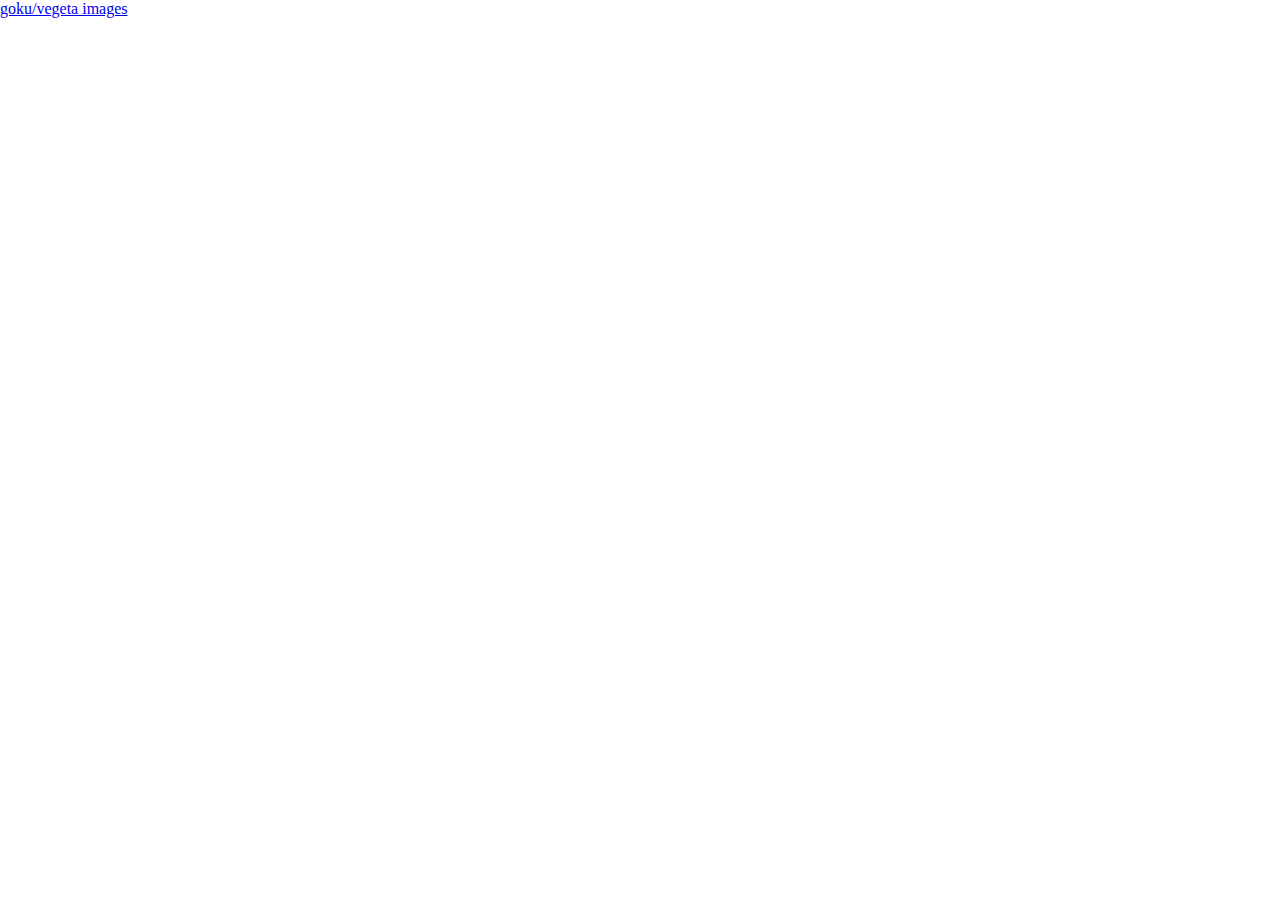
==== TicTacToe/index.html @ dfc6c1aa "Added base notes for project" ====
<!DOCTYPE html>
<html lang="en">
	<head>
    	<meta charset="utf-8">
    	<meta name="description" content="This is where your description goes">
    	<meta name="keywords" content="one, two, three">

		<title>Title in the tab</title>

		<!-- external CSS link -->
		<link rel="stylesheet" href="css/normalize.css">
		<link rel="stylesheet" href="css/style.css">
	</head>
	<body>

		<span><a href="https://www.freeiconspng.com">goku/vegeta images</a></span>

		<script type="text/javascript" src="js/main.js"></script>
	</body>
</html>


<!-- display p1 with image
display p2 with image
game board - image with tictactoe board
Label for winner "P1 wins || P2 wins"


TODO 
add score streak and display near player info
 -->
---- TicTacToe/css/style.css ----
/******************************************
/* CSS
/*******************************************/

/* Box Model Hack */
*{
  box-sizing: border-box;
}

/******************************************
/* LAYOUT
/*******************************************/
img{
  display: block;
  margin: 0 auto;
}


/******************************************
/* ADDITIONAL STYLES
/*******************************************/


/* 
player 1 info - left side of screen
computer/player 2 info - right side of screen

.disabled{
    disable the gameboard
}

.enabled{
    enable the gameboard
} */
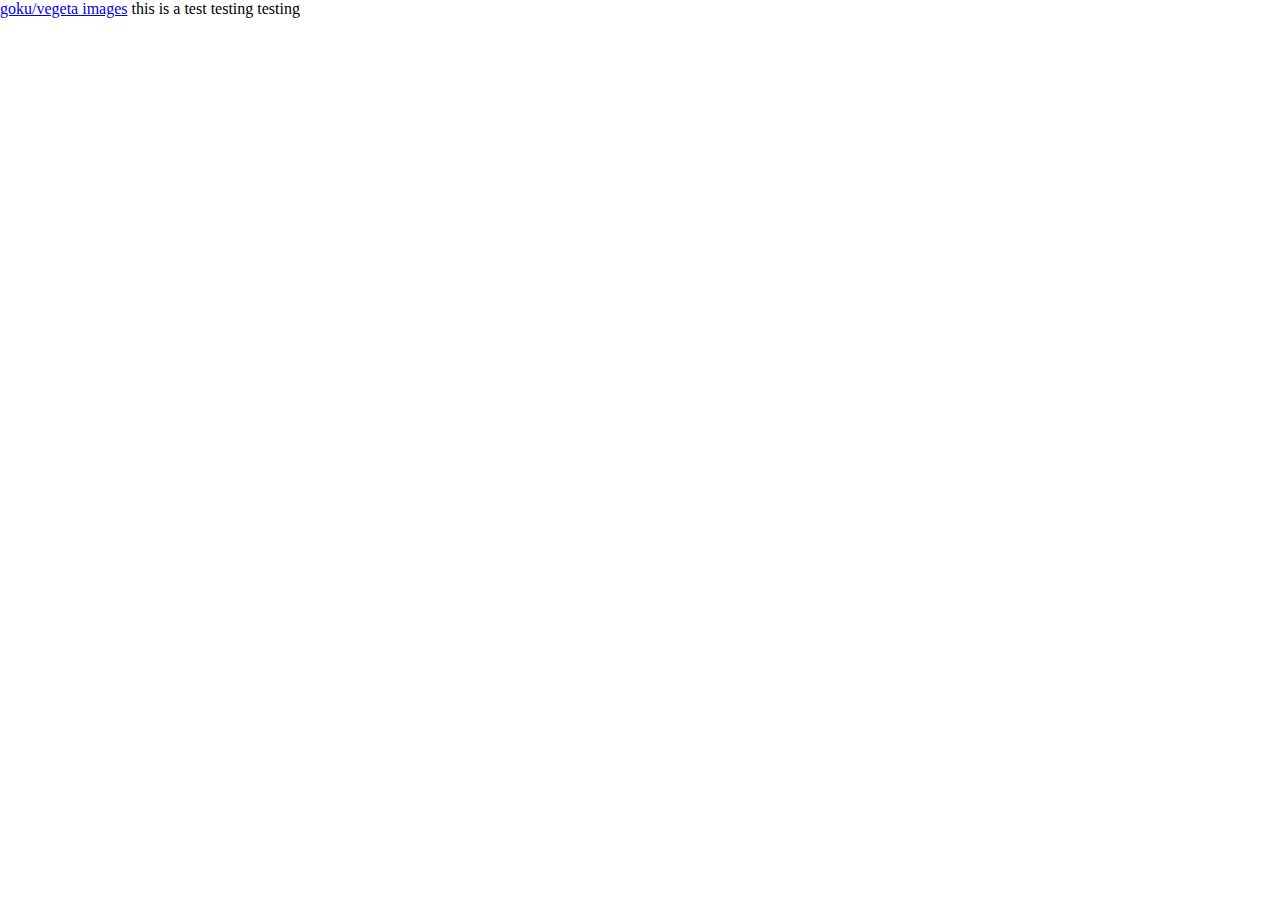
==== commit 02132ee1: "testing" ====
--- a/TicTacToe/index.html
+++ b/TicTacToe/index.html
@@ -29,3 +29,5 @@
 TODO 
 add score streak and display near player info
  -->
+
+ this is a test testing testing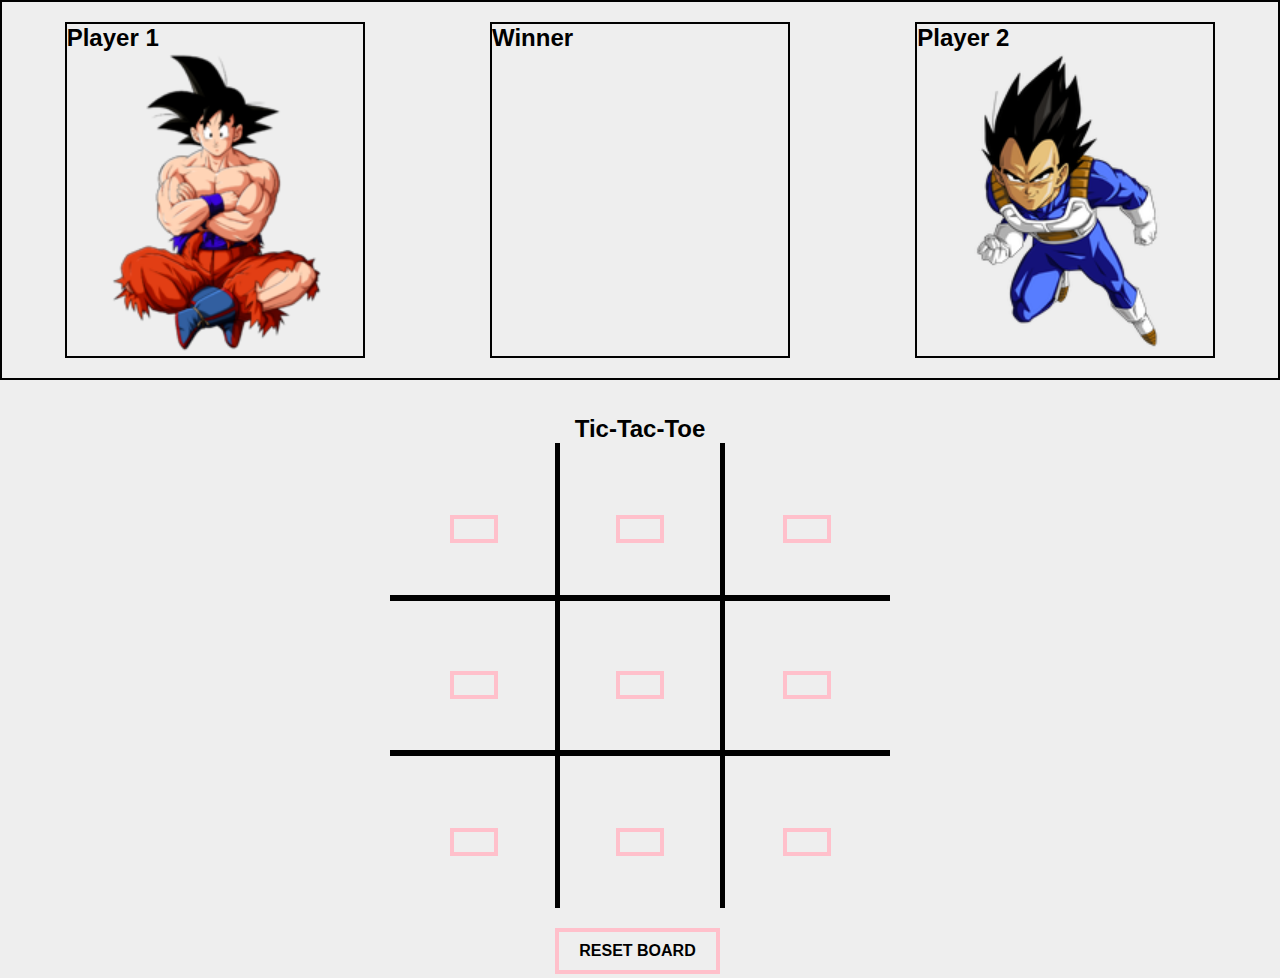
==== commit 69d1423b: "html and css" ====
--- a/TicTacToe/index.html
+++ b/TicTacToe/index.html
@@ -5,15 +5,47 @@
     	<meta name="description" content="This is where your description goes">
     	<meta name="keywords" content="one, two, three">
 
-		<title>Title in the tab</title>
+		<title>Tic Tac Toe</title>
 
 		<!-- external CSS link -->
 		<link rel="stylesheet" href="css/normalize.css">
 		<link rel="stylesheet" href="css/style.css">
 	</head>
 	<body>
+		
+		<section class="player-board">
+			<section class="player1">
+				<h2>Player 1</h2>
+				<img src="img/goku.png" alt="goku image">
+			</section>
+			<section class="winner">
+				<h2>Winner</h2>
+				<img src="" alt="">
+			</section>
+				<section class="player2">
+					<h2>Player 2</h2>
+					<img src="img/vegeta.png" alt="">
+				</section>
+			</section>
+		</section>
 
-		<span><a href="https://www.freeiconspng.com">goku/vegeta images</a></span>
+		<div class="container">
+			<h2>Tic-Tac-Toe</h2>
+			<div class="play-area">
+			  <div id="block_0" class="block"><button></button></div>
+			  <div id="block_1" class="block"><button></button></div>
+			  <div id="block_2" class="block"><button></button></div>
+			  <div id="block_3" class="block"><button></button></div>
+			  <div id="block_4" class="block"><button></button></div>
+			  <div id="block_5" class="block"><button></button></div>
+			  <div id="block_6" class="block"><button></button></div>
+			  <div id="block_7" class="block"><button></button></div>
+			  <div id="block_8" class="block"><button></button></div>
+
+			  <h2 id="winner"></h2>
+			  <button onclick="reset_board()">RESET BOARD</button>
+			</div>
+		</div>
 
 		<script type="text/javascript" src="js/main.js"></script>
 	</body>
@@ -30,4 +62,3 @@
 add score streak and display near player info
  -->
 
- this is a test testing testing--- a/TicTacToe/css/style.css
+++ b/TicTacToe/css/style.css
@@ -10,16 +10,111 @@
 /******************************************
 /* LAYOUT
 /*******************************************/
-img{
-  display: block;
-  margin: 0 auto;
+/* img{
+  width: 200px;
+  height: auto;
+} */
+* {
+  margin: 0;
+  padding: 0;
+  box-sizing: border-box;
+  font-family: Arial, Helvetica, sans-serif;
+}
+.player-board {
+  border: 2px solid black;
+  display: flex;
+  flex-flow: row;
+  justify-content: space-around;
+  background: #eee
+}
+.player-board section {
+  border: 2px solid black;
+  margin: 20px;
+  width: 300px;
+  justify-content: center;
+}
+.player-board section img {
+  width: 300px;
+  height: auto;
+}
+.player1 {
+  align-items: center;
+}
+.container {
+  padding: 35px;
+  min-height: 50vh;
+  display: flex;
+  flex-direction: column;
+  align-items: center;
+  justify-content: center;
+  background: #eee;
+}
+.play-area {
+  display: grid;
+  width: 500px;
+  height: 500px;
+  grid-template-columns: 33% 33% 33%;
+}
+.block {
+  display: flex;
+  width: 170px;
+  height: 155px;
+  align-items: center;
+  justify-content: center;
+  font-size: 3rem;
+  font-weight: bold;
+  border: 3px solid black;
+  transition: background 0.2s ease-in-out;
+}
+#block_0,
+#block_1,
+#block_2 {
+  border-top: none;
 }
 
+#block_0,
+#block_3,
+#block_6 {
+  border-left: none;
+}
 
+#block_6,
+#block_7,
+#block_8 {
+  border-bottom: none;
+}
+
+#block_2,
+#block_5,
+#block_8 {
+  border-right: none;
+}
 /******************************************
 /* ADDITIONAL STYLES
 /*******************************************/
+button {
+  margin-top: 20px;
+  outline: none;
+  border: 4px solid pink;
+  padding: 10px 20px;
+  font-size: 1rem;
+  font-weight: bold;
+  background: none;
+  transition: all 0.2s ease-in-out;
+}
 
+button:hover {
+  cursor: pointer;
+  background: pink;
+  color: orangered;
+}
+.block:hover {
+  cursor: pointer;
+  background: pink;
+}
+.occupied:hover {
+  background: #ff3a3a;
+}
 
 /* 
 player 1 info - left side of screen
@@ -32,3 +127,7 @@
 .enabled{
     enable the gameboard
 } */
+
+
+
+
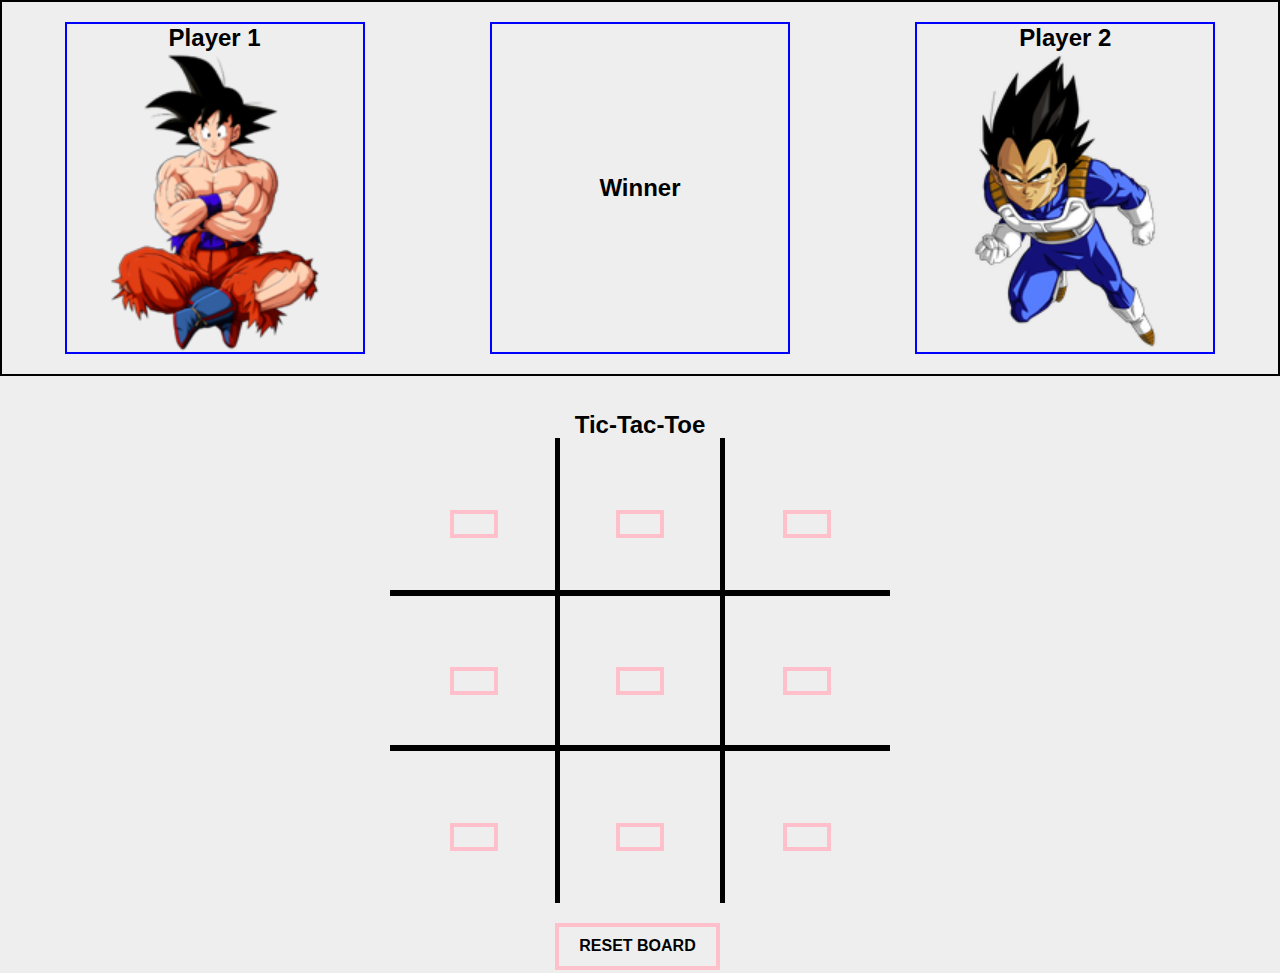
==== commit c5c1c647: ""11-16-22"" ====
--- a/TicTacToe/index.html
+++ b/TicTacToe/index.html
@@ -22,10 +22,9 @@
 				<h2>Winner</h2>
 				<img src="" alt="">
 			</section>
-				<section class="player2">
-					<h2>Player 2</h2>
-					<img src="img/vegeta.png" alt="">
-				</section>
+			<section class="player2">
+				<h2>Player 2</h2>
+				<img src="img/vegeta.png" alt="">
 			</section>
 		</section>
 
--- a/TicTacToe/css/style.css
+++ b/TicTacToe/css/style.css
@@ -8,12 +8,8 @@
 }
 
 /******************************************
-/* LAYOUT
-/*******************************************/
-/* img{
-  width: 200px;
-  height: auto;
-} */
+/* PLAYER BOARD
+/******************************************/
 * {
   margin: 0;
   padding: 0;
@@ -23,23 +19,27 @@
 .player-board {
   border: 2px solid black;
   display: flex;
-  flex-flow: row;
+  /* flex-flow: row; */
   justify-content: space-around;
   background: #eee
 }
 .player-board section {
-  border: 2px solid black;
+  display: flex;
+  border: 2px solid blue;
   margin: 20px;
   width: 300px;
+  flex-direction: column;
   justify-content: center;
+  align-items: center;
 }
 .player-board section img {
   width: 300px;
   height: auto;
 }
-.player1 {
-  align-items: center;
-}
+
+/******************************************
+/* GAME BOARD
+/******************************************/
 .container {
   padding: 35px;
   min-height: 50vh;
@@ -108,10 +108,10 @@
   background: pink;
   color: orangered;
 }
-.block:hover {
+/* .block:hover {
   cursor: pointer;
   background: pink;
-}
+} */
 .occupied:hover {
   background: #ff3a3a;
 }
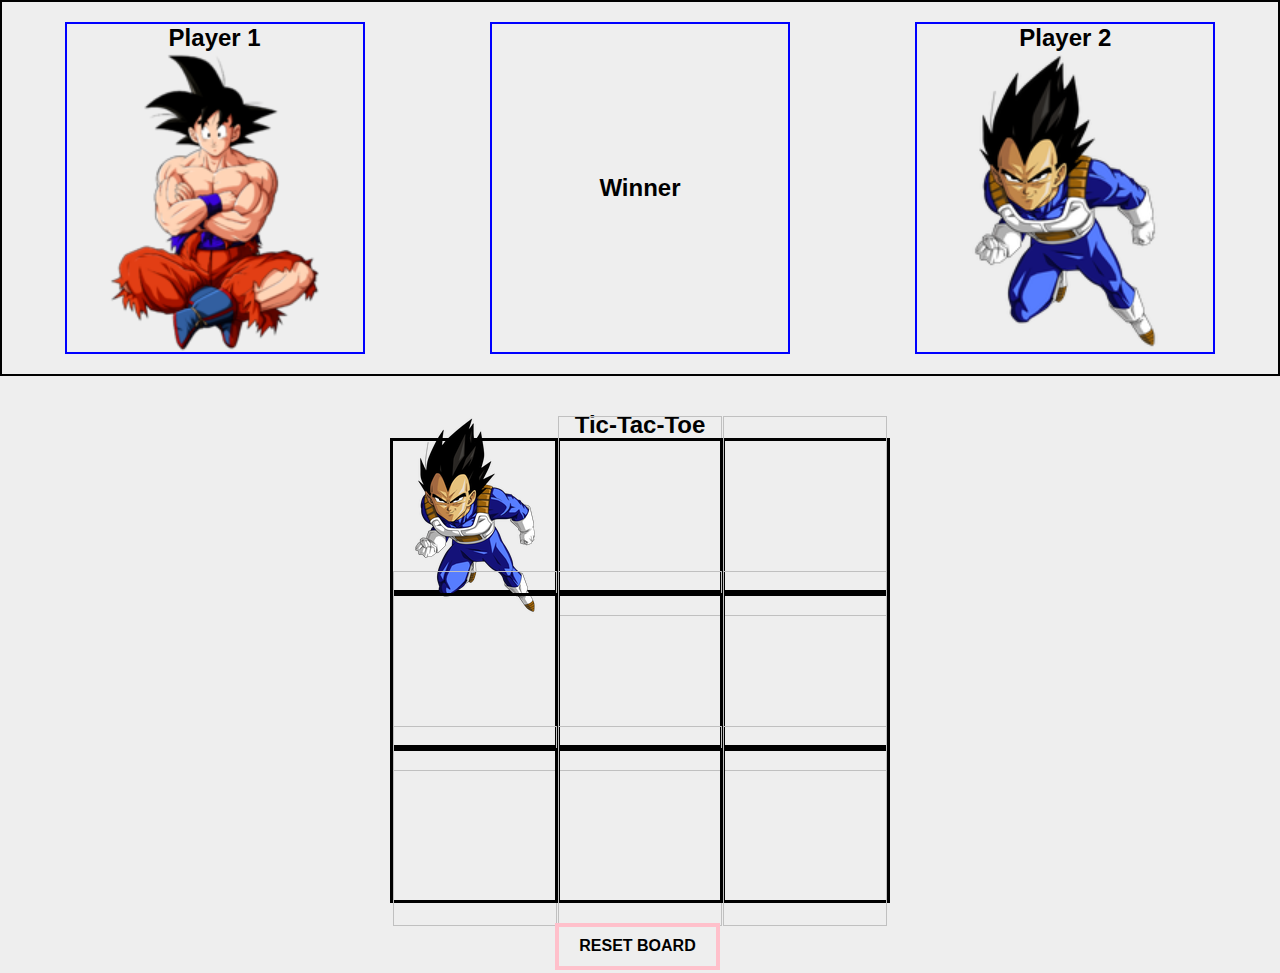
==== commit 81576c84: "player/cpu turns work - but is buggy" ====
--- a/TicTacToe/index.html
+++ b/TicTacToe/index.html
@@ -20,7 +20,9 @@
 			</section>
 			<section class="winner">
 				<h2>Winner</h2>
-				<img src="" alt="">
+				<!--one img to display depending on winner -->
+				<img src="img/left-arrow.png" class="winner-arrow"> 
+				<img src="img/right-arrow.png" class="winner-arrow">
 			</section>
 			<section class="player2">
 				<h2>Player 2</h2>
@@ -31,18 +33,18 @@
 		<div class="container">
 			<h2>Tic-Tac-Toe</h2>
 			<div class="play-area">
-			  <div id="block_0" class="block"><button></button></div>
-			  <div id="block_1" class="block"><button></button></div>
-			  <div id="block_2" class="block"><button></button></div>
-			  <div id="block_3" class="block"><button></button></div>
-			  <div id="block_4" class="block"><button></button></div>
-			  <div id="block_5" class="block"><button></button></div>
-			  <div id="block_6" class="block"><button></button></div>
-			  <div id="block_7" class="block"><button></button></div>
-			  <div id="block_8" class="block"><button></button></div>
+			  <div  class="block"><img id="block_0"></div>
+			  <div  class="block"><img id="block_1"></div>
+			  <div  class="block"><img id="block_2"></div>
+			  <div  class="block"><img id="block_3"></div>
+			  <div  class="block"><img id="block_4"></div>
+			  <div  class="block"><img id="block_5"></div>
+			  <div  class="block"><img id="block_6"></div>
+			  <div  class="block"><img id="block_7"></div>
+			  <div  class="block"><img id="block_8"></div>
 
 			  <h2 id="winner"></h2>
-			  <button onclick="reset_board()">RESET BOARD</button>
+			  <button onclick="resetGameBoard()">RESET BOARD</button>
 			</div>
 		</div>
 
--- a/TicTacToe/css/style.css
+++ b/TicTacToe/css/style.css
@@ -115,6 +115,20 @@
 .occupied:hover {
   background: #ff3a3a;
 }
+/******************************************
+/* WINNER ARROW
+/*******************************************/
+.winner-arrow {
+  display: none;
+}
+
+
+
+img{
+  width: 200px;
+  height: 200px;
+}
+
 
 /* 
 player 1 info - left side of screen
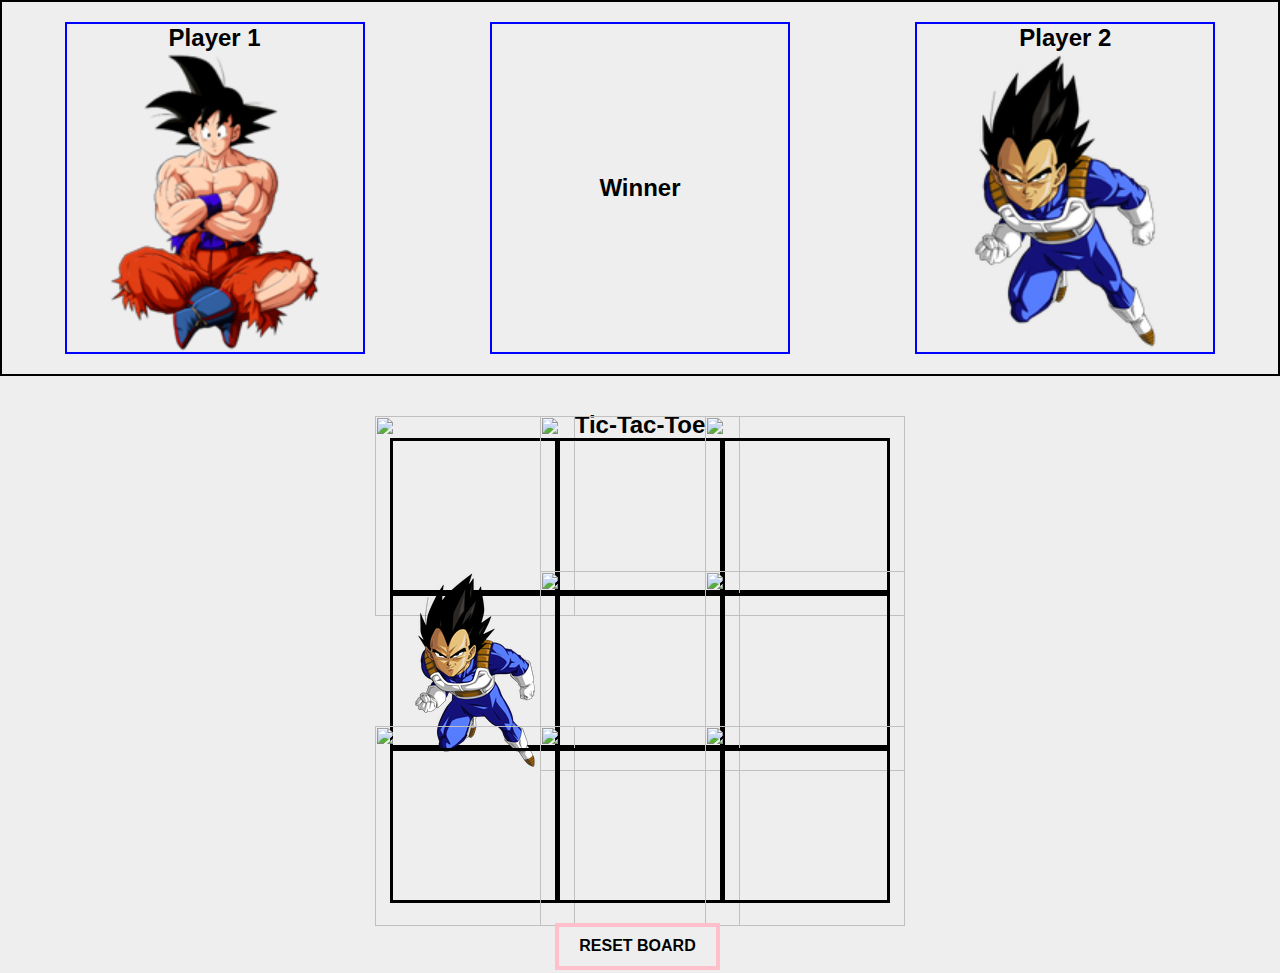
==== commit 300ae2b2: "ruth js edits" ====
--- a/TicTacToe/index.html
+++ b/TicTacToe/index.html
@@ -21,8 +21,8 @@
 			<section class="winner">
 				<h2>Winner</h2>
 				<!--one img to display depending on winner -->
-				<img src="img/left-arrow.png" class="winner-arrow"> 
-				<img src="img/right-arrow.png" class="winner-arrow">
+				<img src="img/left-arrow.png" class="winner-arrow" id="left-arrow"> 
+				<img src="img/right-arrow.png" class="winner-arrow" id="right-arrow">
 			</section>
 			<section class="player2">
 				<h2>Player 2</h2>
@@ -33,15 +33,15 @@
 		<div class="container">
 			<h2>Tic-Tac-Toe</h2>
 			<div class="play-area">
-			  <div  class="block"><img id="block_0"></div>
-			  <div  class="block"><img id="block_1"></div>
-			  <div  class="block"><img id="block_2"></div>
-			  <div  class="block"><img id="block_3"></div>
-			  <div  class="block"><img id="block_4"></div>
-			  <div  class="block"><img id="block_5"></div>
-			  <div  class="block"><img id="block_6"></div>
-			  <div  class="block"><img id="block_7"></div>
-			  <div  class="block"><img id="block_8"></div>
+			  <div  class="block"><img src="" id="block_0"></div>
+			  <div  class="block"><img src="" id="block_1"></div>
+			  <div  class="block"><img src="" id="block_2"></div>
+			  <div  class="block"><img src="" id="block_3"></div>
+			  <div  class="block"><img src="" id="block_4"></div>
+			  <div  class="block"><img src="" id="block_5"></div>
+			  <div  class="block"><img src="" id="block_6"></div>
+			  <div  class="block"><img src="" id="block_7"></div>
+			  <div  class="block"><img src="" id="block_8"></div>
 
 			  <h2 id="winner"></h2>
 			  <button onclick="resetGameBoard()">RESET BOARD</button>
--- a/TicTacToe/css/style.css
+++ b/TicTacToe/css/style.css
@@ -118,7 +118,7 @@
 /******************************************
 /* WINNER ARROW
 /*******************************************/
-.winner-arrow {
+#left-arrow, #right-arrow {
   display: none;
 }
 
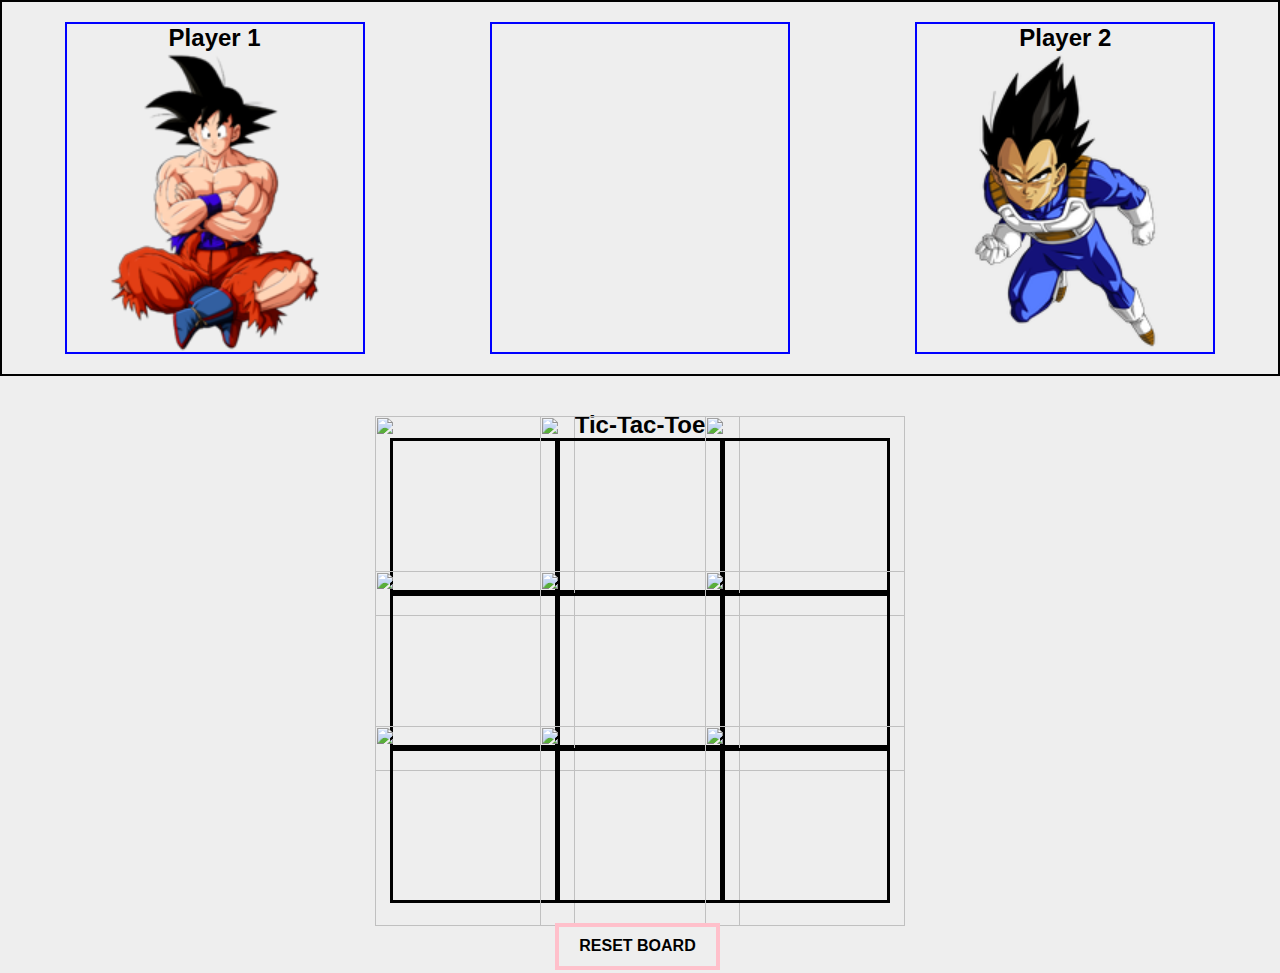
==== commit 90d85b67: "Winner Board updates correctly" ====
--- a/TicTacToe/index.html
+++ b/TicTacToe/index.html
@@ -19,7 +19,7 @@
 				<img src="img/goku.png" alt="goku image">
 			</section>
 			<section class="winner">
-				<h2>Winner</h2>
+				<h2 id="winnerDisplay"></h2>
 				<!--one img to display depending on winner -->
 				<img src="img/left-arrow.png" class="winner-arrow" id="left-arrow"> 
 				<img src="img/right-arrow.png" class="winner-arrow" id="right-arrow">
